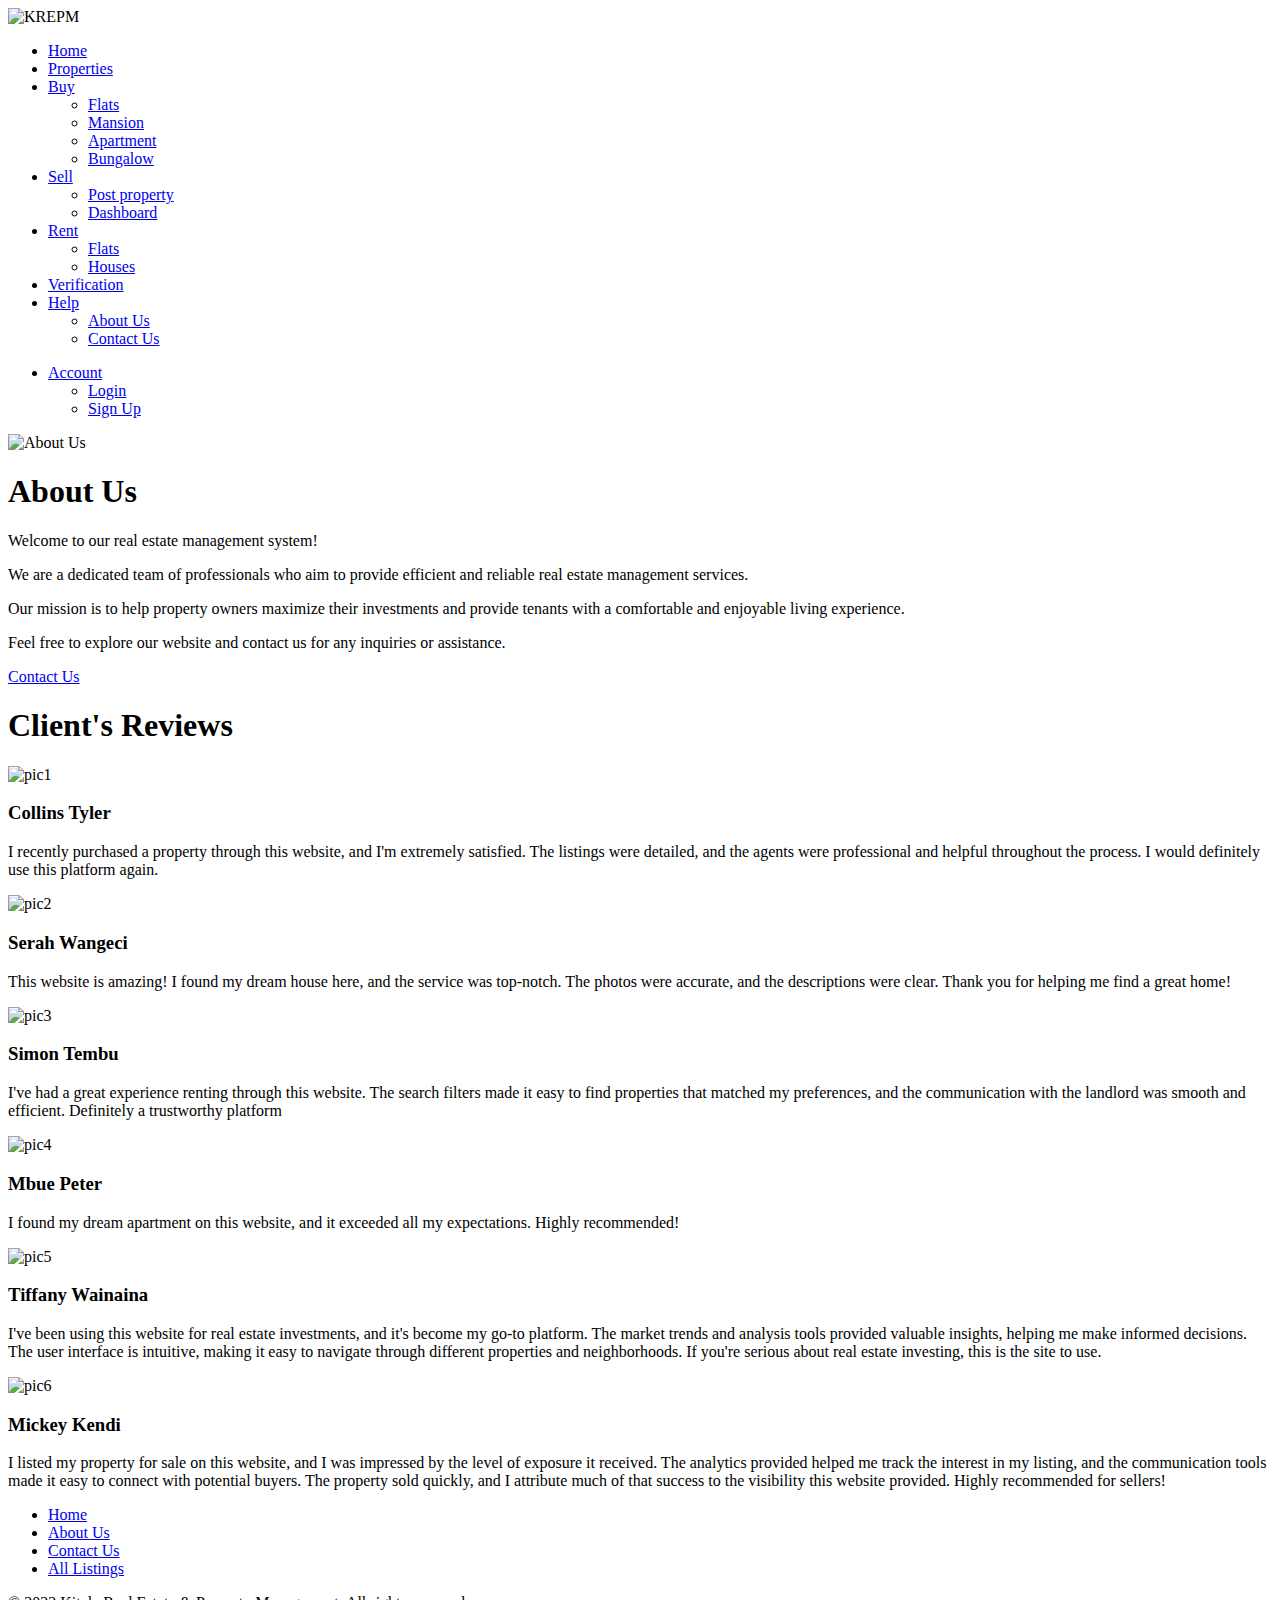
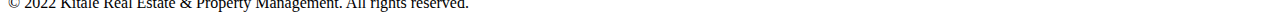
==== aboutus.html @ ba2c6ec8 "patch-1" ====
<!DOCTYPE html>
<html lang="en">
<head>
  <meta charset="UTF-8">
  <meta name="viewport" content="width=device-width, initial-scale=1.0">
  <title>About Us</title>
  <!--css link-->
  <link rel="stylesheet" type="text/css" href="/Web Development/KREPM/css/style1.css">
  <!--link for icons styles-->
  <link rel="stylesheet" href="https://unicons.iconscout.com/release/v4.0.8/css/line.css">
</head>
<body>
    <header>
        <nav>
            <div class="logo">
                <img src="/Web Development/KREPM/images/logo.png" alt="KREPM">
            </div>
            <ul>
                <li><a href="home.html"><i class="uil uil-estate"></i>Home </a></li>
                <li><a href="properties.html"><i class="uil uil-building"></i>Properties </a></li>
                <li><a href="#">Buy <i class="uil uil-angle-down"></i></a>
                    <ul>
                        <li><a href="#">Flats</a></li>
                        <li><a href="#">Mansion</a></li>
                        <li><a href="#">Apartment</a></li>
                        <li><a href="#">Bungalow</a></li>
                    </ul>
                </li>
                <li><a href="#">Sell <i class="uil uil-angle-down"></i></a>
                    <ul>
                        <li><a href="#">Post property</a></li>
                        <li><a href="#">Dashboard</a></li>
                    </ul>
                </li>
                <li><a href="#">Rent <i class="uil uil-angle-down"></i></a>
                    <ul>
                        <li><a href="#">Flats</a></li>
                        <li><a href="#">Houses</a></li>
                    </ul>
                </li>
                <li><a href="#">Verification</a></li>
                <li><a href="#">Help <i class="uil uil-angle-down"></i></a>
                    <ul>
                        <li><a href="aboutus.html">About Us</a></li>
                        <li><a href="contactus.html">Contact Us</a></li>
                    </ul>
                </li>
            </ul>
            <ul>
                <li><a href="#">Account <i class="uil uil-angle-down"></i></a>
                    <ul>
                        <li><a href="#">Login</a></li>
                        <li><a href="#">Sign Up</a></li>
                    </ul>
                </li>
            </ul>
            
        </nav>
    </header>

  <main>
    <section class="about">
        <div class="row">
            <div class="image">
                <img src="/Web Development/KREPM/images/aboutus.png" alt="About Us">
            </div>
            <div class="content">
                <h1>About Us</h1>
                <p>Welcome to our real estate management system!</p>
                <p>We are a dedicated team of professionals who aim to provide efficient and reliable real estate management services.</p>
                <p>Our mission is to help property owners maximize their investments and provide tenants with a comfortable and enjoyable living experience.</p>
                <p>Feel free to explore our website and contact us for any inquiries or assistance.</p>
                <a href="contactus.html" class="inline-btn"> Contact Us</a>
            </div>
        </div>
    </section>

    <!--Reviews section-->
    <section class="reviews">
        <h1 class="heading">Client's Reviews</h1>
        <div class="box-container">
            <div class="box">
                <div class="user">
                    <img src="/Web Development/KREPM/images/pic1.jpg" alt="pic1">
                    <div>
                        <h3>Collins Tyler </h3>
                        <div class="stars">
                            <i class="uil uil-star"></i>
                            <i class="uil uil-star"></i>
                            <i class="uil uil-star"></i>
                            <i class="uil uil-star"></i>
                            <i class="uil uil-star-half-alt"></i>
                        </div>
                    </div>
                </div>
                <p>I recently purchased a property through this website, and I'm extremely satisfied. The listings were detailed, and the agents were professional and helpful throughout the process. I would definitely use this platform again.
                </p>
            </div>
            <div class="box">
                <div class="user">
                    <img src="/Web Development/KREPM/images/pic2.jpg" alt="pic2">
                    <div>
                        <h3>Serah Wangeci </h3>
                        <div class="stars">
                            <i class="uil uil-star"></i>
                            <i class="uil uil-star"></i>
                            <i class="uil uil-star"></i>
                            <i class="uil uil-star"></i>
                            <i class="uil uil-star-half-alt"></i>
                        </div>
                    </div>
                </div>
                <p>This website is amazing! I found my dream house here, and the service was top-notch. The photos were accurate, and the descriptions were clear. Thank you for helping me find a great home!
                </p>
            </div>
            <div class="box">
                <div class="user">
                    <img src="/Web Development/KREPM/images/pic3.jpg" alt="pic3">
                    <div>
                        <h3>Simon Tembu </h3>
                        <div class="stars">
                            <i class="uil uil-star"></i>
                            <i class="uil uil-star"></i>
                            <i class="uil uil-star"></i>
                            <i class="uil uil-star"></i>
                            <i class="uil uil-star-half-alt"></i>
                        </div>
                    </div>
                </div>
                <p>I've had a great experience renting through this website. The search filters made it easy to find properties that matched my preferences, and the communication with the landlord was smooth and efficient. Definitely a trustworthy platform
                </p>
            </div>
            <div class="box">
                <div class="user">
                    <img src="/Web Development/KREPM/images/pic4.png" alt="pic4">
                    <div>
                        <h3>Mbue Peter </h3>
                        <div class="stars">
                            <i class="uil uil-star"></i>
                            <i class="uil uil-star"></i>
                            <i class="uil uil-star"></i>
                            <i class="uil uil-star"></i>
                            <i class="uil uil-star-half-alt"></i>
                        </div>
                    </div>
                </div>
                <p>I found my dream apartment on this website, and it exceeded all my expectations. Highly recommended!
                </p>
            </div>
            <div class="box">
                <div class="user">
                    <img src="/Web Development/KREPM/images/pic5.jpg" alt="pic5">
                    <div>
                        <h3>Tiffany Wainaina </h3>
                        <div class="stars">
                            <i class="uil uil-star"></i>
                            <i class="uil uil-star"></i>
                            <i class="uil uil-star"></i>
                            <i class="uil uil-star"></i>
                            <i class="uil uil-star-half-alt"></i>
                        </div>
                    </div>
                </div>
                <p>I've been using this website for real estate investments, and it's become my go-to platform. The market trends and analysis tools provided valuable insights, helping me make informed decisions. The user interface is intuitive, making it easy to navigate through different properties and neighborhoods. If you're serious about real estate investing, this is the site to use.
                </p>
            </div>
            <div class="box">
                <div class="user">
                    <img src="/Web Development/KREPM/images/pic6.jpg" alt="pic6">
                    <div>
                        <h3>Mickey Kendi </h3>
                        <div class="stars">
                            <i class="uil uil-star"></i>
                            <i class="uil uil-star"></i>
                            <i class="uil uil-star"></i>
                            <i class="uil uil-star"></i>
                            <i class="uil uil-star-half-alt"></i>
                        </div>
                    </div>
                </div>
                <p>I listed my property for sale on this website, and I was impressed by the level of exposure it received. The analytics provided helped me track the interest in my listing, and the communication tools made it easy to connect with potential buyers. The property sold quickly, and I attribute much of that success to the visibility this website provided. Highly recommended for sellers!
                </p>
            </div>
        </div>
    </section>
  </main>

  <footer>
    <!-- Add your footer content here -->
    <footer>
        <ul class="footer-links">
            <li><a href="home.html">Home</a></li>
            <li><a href="aboutus.html">About Us</a></li>
            <li><a href="contactus.html">Contact Us</a></li>
            <li><a href="#">All Listings</a></li>
        </ul>
        <p>&copy; 2022 Kitale Real Estate & Property Management. All rights reserved.</p>
    </footer>
  </footer>
</body>
</html>
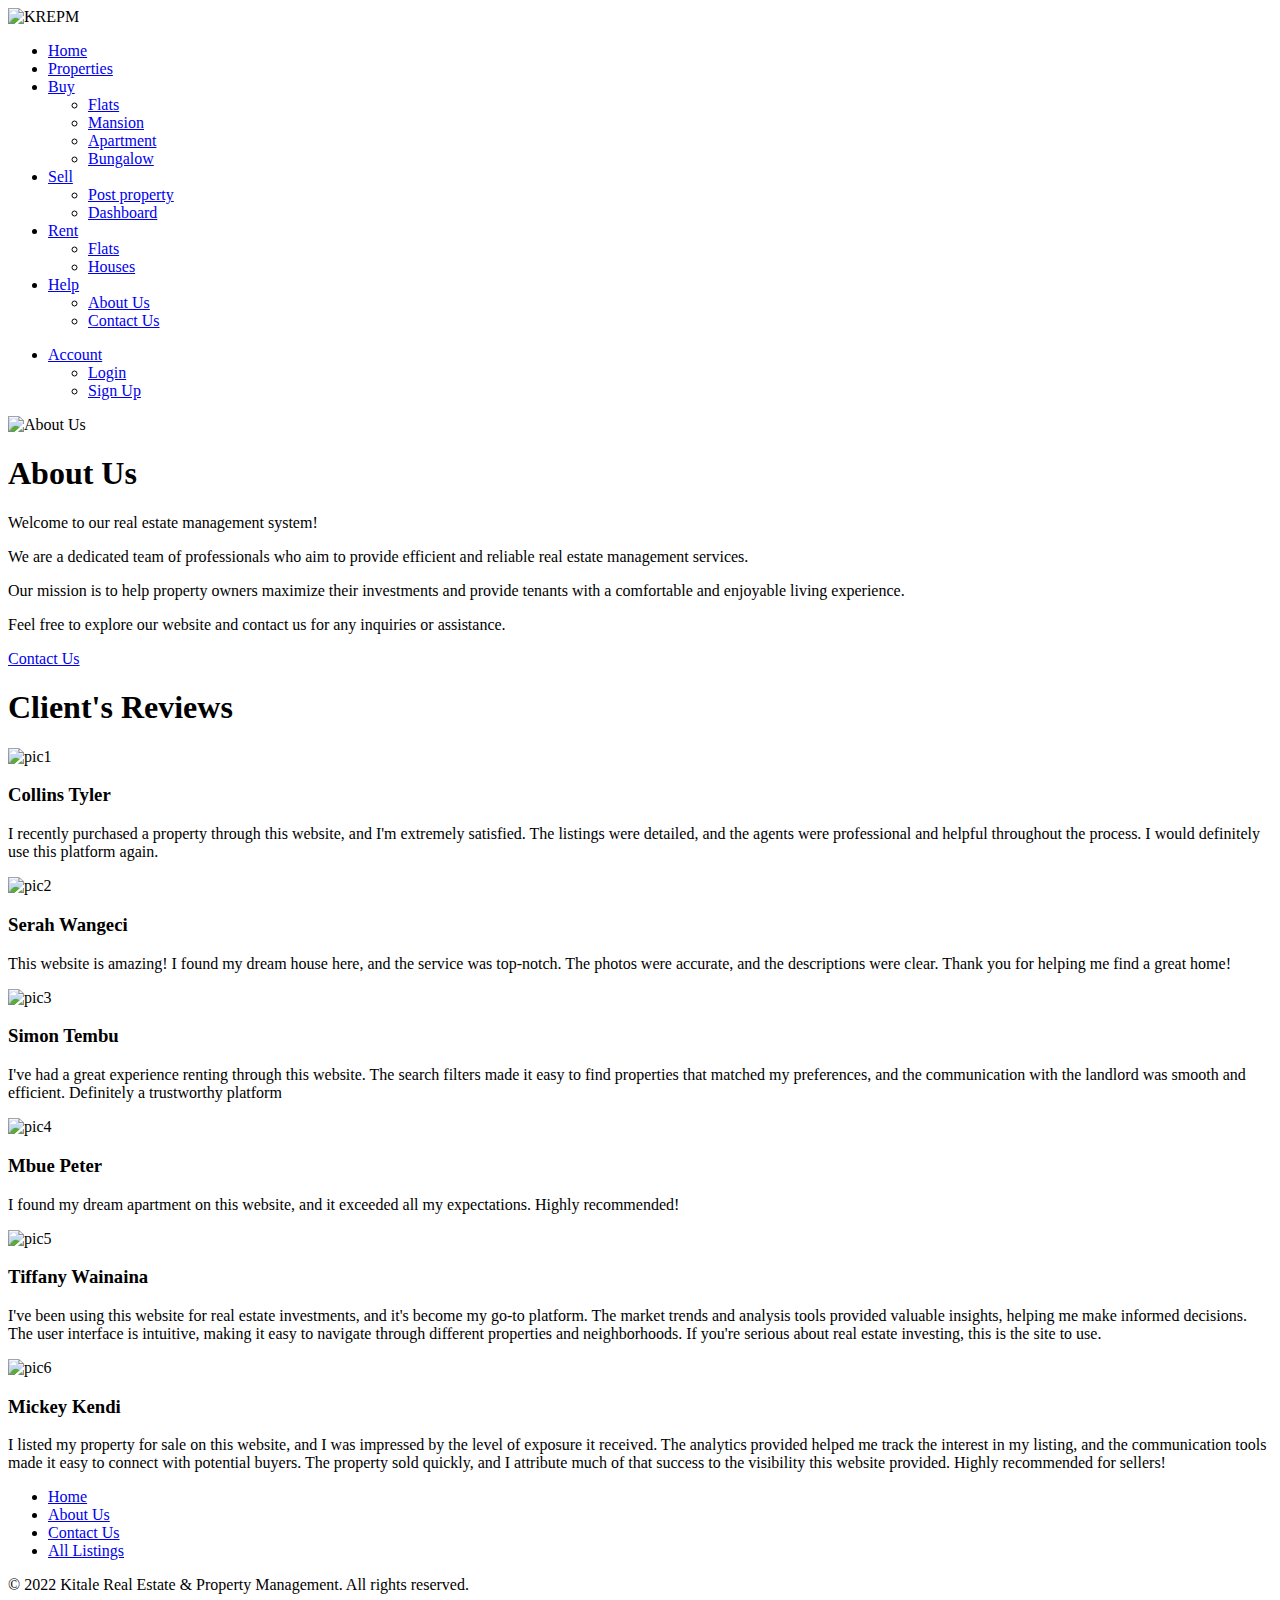
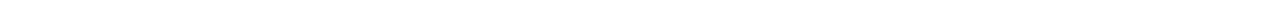
==== commit bdc034ab: "patch-2" ====
--- a/aboutus.html
+++ b/aboutus.html
@@ -39,7 +39,6 @@
                         <li><a href="#">Houses</a></li>
                     </ul>
                 </li>
-                <li><a href="#">Verification</a></li>
                 <li><a href="#">Help <i class="uil uil-angle-down"></i></a>
                     <ul>
                         <li><a href="aboutus.html">About Us</a></li>
@@ -50,8 +49,8 @@
             <ul>
                 <li><a href="#">Account <i class="uil uil-angle-down"></i></a>
                     <ul>
-                        <li><a href="#">Login</a></li>
-                        <li><a href="#">Sign Up</a></li>
+                        <li><a href="signin.html">Login</a></li>
+                        <li><a href="signup.html">Sign Up</a></li>
                     </ul>
                 </li>
             </ul>
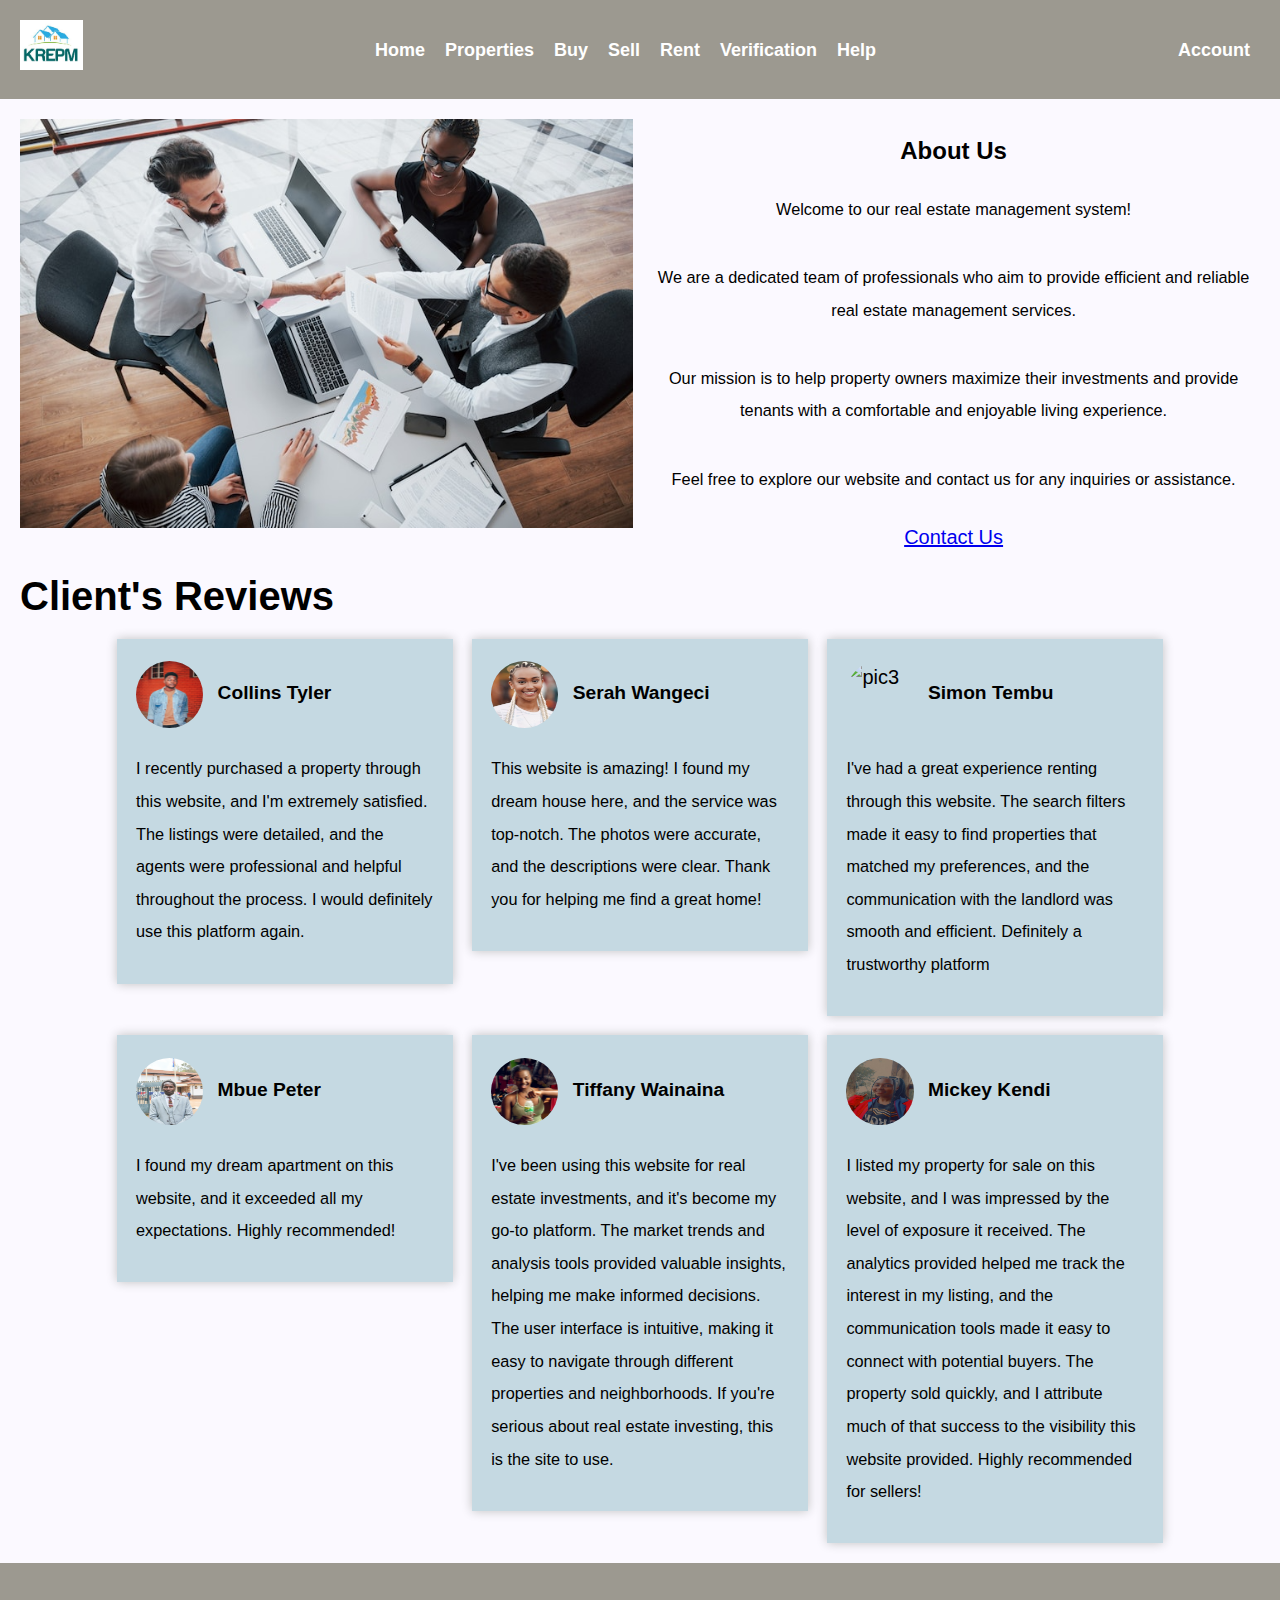
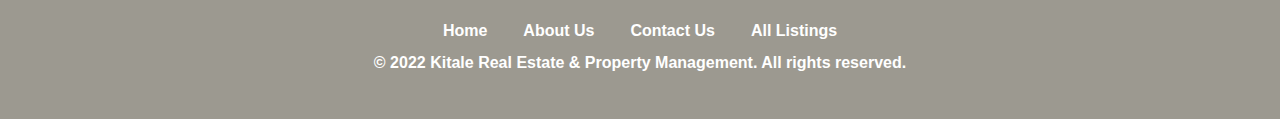
==== commit 3b7abb25: "Modified the properties page and added the buy page" ====
--- a/aboutus.html
+++ b/aboutus.html
@@ -6,7 +6,7 @@
   <meta name="viewport" content="width=device-width, initial-scale=1.0">
   <title>About Us</title>
   <!--css link-->
-  <link rel="stylesheet" type="text/css" href="/Web Development/KREPM/css/style1.css">
+  <link rel="stylesheet" type="text/css" href="./css/style1.css">
   <!--link for icons styles-->
   <link rel="stylesheet" href="https://unicons.iconscout.com/release/v4.0.8/css/line.css">
 </head>
@@ -14,10 +14,10 @@
     <header>
         <nav>
             <div class="logo">
-                <img src="/Web Development/KREPM/images/logo.png" alt="KREPM">
+                <img src="./images/logo.png" alt="KREPM">
             </div>
             <ul>
-                <li><a href="home.html"><i class="uil uil-estate"></i>Home </a></li>
+                <li><a href="index.html"><i class="uil uil-estate"></i>Home </a></li>
                 <li><a href="properties.html"><i class="uil uil-building"></i>Properties </a></li>
                 <li><a href="#">Buy <i class="uil uil-angle-down"></i></a>
                     <ul>
@@ -39,6 +39,7 @@
                         <li><a href="#">Houses</a></li>
                     </ul>
                 </li>
+                <li><a href="#">Verification</a></li>
                 <li><a href="#">Help <i class="uil uil-angle-down"></i></a>
                     <ul>
                         <li><a href="aboutus.html">About Us</a></li>
@@ -49,8 +50,8 @@
             <ul>
                 <li><a href="#">Account <i class="uil uil-angle-down"></i></a>
                     <ul>
-                        <li><a href="signin.html">Login</a></li>
-                        <li><a href="signup.html">Sign Up</a></li>
+                        <li><a href="#">Login</a></li>
+                        <li><a href="#">Sign Up</a></li>
                     </ul>
                 </li>
             </ul>
@@ -62,7 +63,7 @@
     <section class="about">
         <div class="row">
             <div class="image">
-                <img src="/Web Development/KREPM/images/aboutus.png" alt="About Us">
+                <img src="./images/aboutus.png" alt="About Us">
             </div>
             <div class="content">
                 <h1>About Us</h1>
@@ -81,7 +82,7 @@
         <div class="box-container">
             <div class="box">
                 <div class="user">
-                    <img src="/Web Development/KREPM/images/pic1.jpg" alt="pic1">
+                    <img src="./images/pic1.jpg" alt="pic1">
                     <div>
                         <h3>Collins Tyler </h3>
                         <div class="stars">
@@ -98,7 +99,7 @@
             </div>
             <div class="box">
                 <div class="user">
-                    <img src="/Web Development/KREPM/images/pic2.jpg" alt="pic2">
+                    <img src="./images/pic2.jpg" alt="pic2">
                     <div>
                         <h3>Serah Wangeci </h3>
                         <div class="stars">
@@ -115,7 +116,7 @@
             </div>
             <div class="box">
                 <div class="user">
-                    <img src="/Web Development/KREPM/images/pic3.jpg" alt="pic3">
+                    <img src="./images/pic3.jpg" alt="pic3">
                     <div>
                         <h3>Simon Tembu </h3>
                         <div class="stars">
@@ -132,7 +133,7 @@
             </div>
             <div class="box">
                 <div class="user">
-                    <img src="/Web Development/KREPM/images/pic4.png" alt="pic4">
+                    <img src="./images/pic4.png" alt="pic4">
                     <div>
                         <h3>Mbue Peter </h3>
                         <div class="stars">
@@ -149,7 +150,7 @@
             </div>
             <div class="box">
                 <div class="user">
-                    <img src="/Web Development/KREPM/images/pic5.jpg" alt="pic5">
+                    <img src="./images/pic5.jpg" alt="pic5">
                     <div>
                         <h3>Tiffany Wainaina </h3>
                         <div class="stars">
@@ -166,7 +167,7 @@
             </div>
             <div class="box">
                 <div class="user">
-                    <img src="/Web Development/KREPM/images/pic6.jpg" alt="pic6">
+                    <img src="./images/pic6.jpg" alt="pic6">
                     <div>
                         <h3>Mickey Kendi </h3>
                         <div class="stars">
@@ -189,7 +190,7 @@
     <!-- Add your footer content here -->
     <footer>
         <ul class="footer-links">
-            <li><a href="home.html">Home</a></li>
+            <li><a href="index.html">Home</a></li>
             <li><a href="aboutus.html">About Us</a></li>
             <li><a href="contactus.html">Contact Us</a></li>
             <li><a href="#">All Listings</a></li>
--- a/css/style1.css
+++ b/css/style1.css
@@ -0,0 +1,240 @@
+html{
+    font-size: 60%;
+    overflow-x: hidden;
+    scroll-behavior: smooth;
+    scroll-padding-top: 5rem;
+}
+body{
+    display: flex;
+    background-color: #FBF9FF;
+    flex-direction: column;
+    font-family: Arial, Helvetica, sans-serif;
+    font-size: 20px;
+    line-height: 1.6em;
+    margin: 0;
+    padding: 0;
+    color: black;
+}
+html, body {
+    min-height: 100%;
+}
+body, ul {
+    margin: 0;
+    padding: 0;
+    list-style: none;
+    }
+    /* Header styles */
+    header {
+        position: sticky;
+        top: 0; left: 0; right: 0;
+        background-color: #9C9990;
+        color: white;
+        padding: 20px;
+    }
+
+    .logo img {
+        height: 50px;
+    }
+    
+
+    nav {
+        display: flex;
+        justify-content: space-between;
+        align-items: center;
+    }
+
+    nav ul {
+        display: flex;
+    }
+
+    nav ul li {
+        position: relative;
+    }
+
+    nav ul li a {
+        color: white;
+        text-decoration: none;
+        padding: 10px;
+        font-size: 18px; 
+        font-weight: bold; 
+    }
+
+    nav ul li ul {
+        position: absolute;
+        top: 100%;
+        left: 0;
+        background-color: #9C9990;
+        display: none;
+    }
+
+    nav ul li:hover ul {
+        display: block;
+    }
+
+    nav ul li ul li {
+        width: 200px;
+    }
+
+    /* Main content styles */
+    main {
+        padding: 20px;
+    }
+
+    /* Footer styles */   
+    footer {
+        background-color: #9C9990;
+        position: relative;
+        color: white;
+        padding: 20px;
+        text-align: center;
+    }
+
+    footer p {
+        margin: 0;
+        font-size: 16px; 
+        font-weight: bold; 
+    }
+
+    .footer-links {
+        display: flex;
+        justify-content: center;
+        margin-top: 10px;
+    }
+
+    .footer-links a {
+        color: white;
+        text-decoration: none;
+        margin: 0 18px;
+        font-size: 16px; 
+        font-weight: bold; 
+    }
+    /* about us style */
+    .about .row{
+        display: flex;
+        flex-wrap: wrap;
+        gap: 1.5rem;
+    }
+    .about .row .image{
+        flex: 1 1 40rem;
+    }
+    .about .row .image img{
+        width: 100%;
+    }
+    .about .row .content{
+        flex: 1 1 40rem;
+        text-align: center;
+    }
+    .about .row .content h1{
+        font-size: 2.5rem;
+        color: black;
+        margin-bottom: .5rem;
+        text-transform: capitalize;
+    }
+    .about .row .content p{
+        line-height: 2;
+        padding: 1rem 0;
+        font-size: 1.7rem;
+        color:black;
+        font-family: sans-serif;
+        text-decoration: solid;
+    }
+    /* review section*/
+    .reviews .box-container{
+        display: grid;
+        grid-template-columns: repeat(auto-fit, 35rem);
+        gap: 2rem;
+        justify-content: center;
+        align-items: flex-start;
+    }
+    .reviews .box-container .box{
+        background-color: #C5D9E2;
+        padding: 2rem;
+        box-shadow: silver 0px 0px 10px 0px;
+    }
+    .reviews .box-container .box .user{
+        display: flex;
+        align-items: center;
+        gap: 1.5rem;
+        margin-bottom: 1rem;
+    }
+    .reviews .box-container .box .user img{
+        width: 7rem;
+        height: 7rem;
+        border-radius: 50%;
+    }
+    .reviews .box-container .box .user h3{
+        font-size: 2rem;
+        color: black;
+        padding-bottom: .3rem;
+    }
+    .reviews .box-container .box .user .stars i{
+        font-size:1.5rem;
+        color: red;
+    }
+    .reviews .box-container .box p{
+        line-height: 2;
+        padding-top: .5rem;
+        font-size: 1.7rem;
+        color: black;
+    }
+    /* contact us */
+    .contact .row{
+        display: flex;
+        flex-wrap: wrap;
+        gap: 1.5rem;
+        align-items: center;
+    }
+    .contact .row .image{
+        flex: 1 1 50rem;
+    }
+    .contact .row .image img{
+        width: 100%;
+    }
+    .contact .row form{
+        flex: 1 1 30rem;
+        background-color: #8AA39B;
+        box-shadow: #C5D9E2;
+        padding: 2rem;
+    }
+    .contact .row form h3{
+        padding-bottom: 1rem;
+        font-size: 2.5rem;
+        color: black;
+        text-align: center;
+        text-transform: capitalize;
+    }
+    .contact .row form .box{
+        width: 100%;
+        border: #9C9990;
+        padding: 1.4rem;
+        color: black;
+        font-size: 1.8rem;
+        margin: 1rem 0;
+    }
+    .contact .row form textarea{
+        height: 15rem;
+        resize: none;
+
+    }
+    .btn {
+        display: inline-block;
+        padding: 10px 20px;
+        background-color: #5683e3;
+        color: white;
+        text-decoration: none;
+        border: none;
+        border-radius: 4px;
+        cursor: pointer;
+        font-size: 16px;
+    }
+    
+    .btn:hover {
+        background-color: #9c59c9;
+    }
+    
+    .btn:active {
+        background-color: #9c59c9;
+    }
+    
+
+     
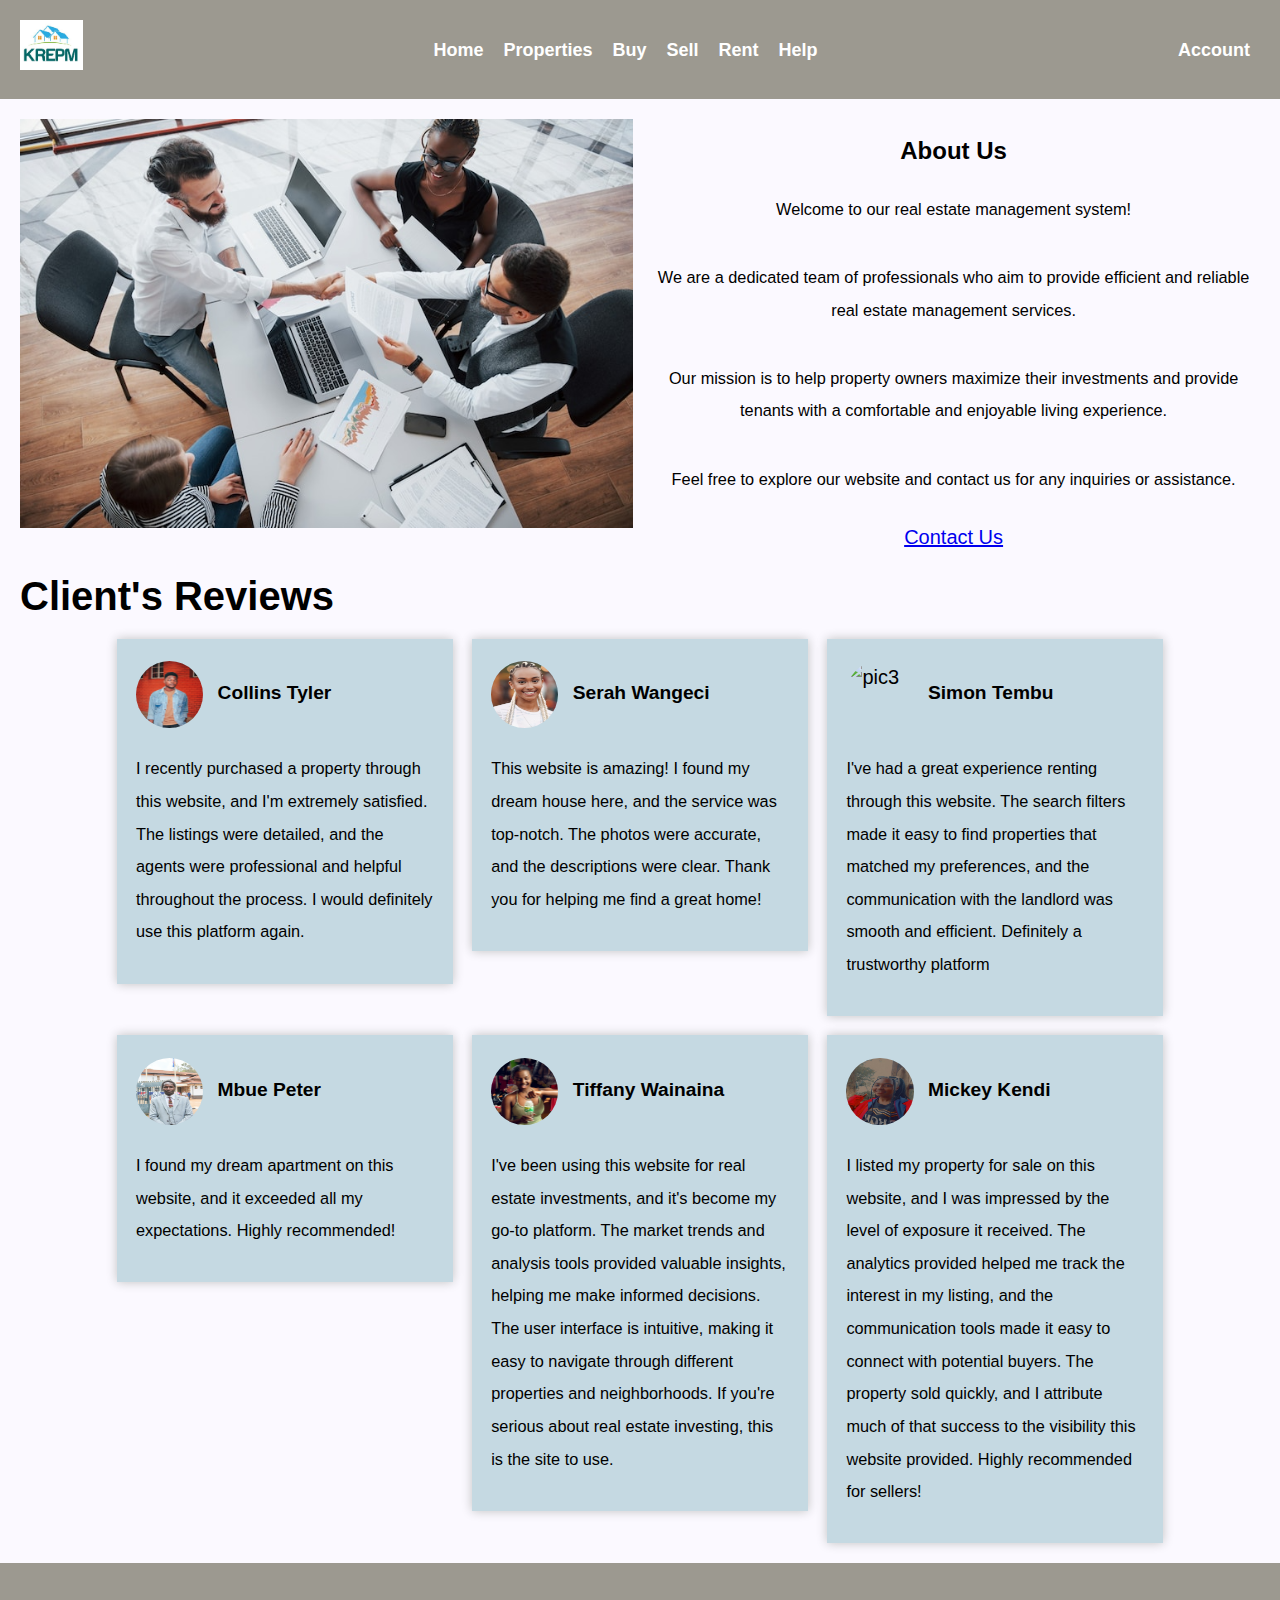
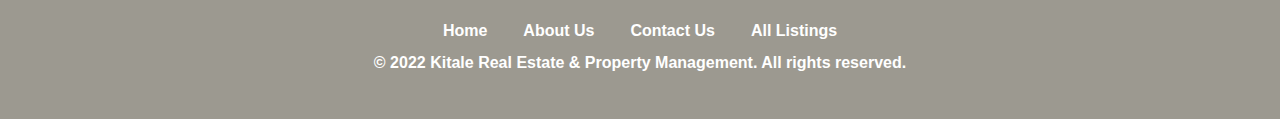
==== commit 8ca5d90a: "Merge branch 'main' into dev" ====
--- a/aboutus.html
+++ b/aboutus.html
@@ -39,7 +39,6 @@
                         <li><a href="#">Houses</a></li>
                     </ul>
                 </li>
-                <li><a href="#">Verification</a></li>
                 <li><a href="#">Help <i class="uil uil-angle-down"></i></a>
                     <ul>
                         <li><a href="aboutus.html">About Us</a></li>
@@ -50,8 +49,8 @@
             <ul>
                 <li><a href="#">Account <i class="uil uil-angle-down"></i></a>
                     <ul>
-                        <li><a href="#">Login</a></li>
-                        <li><a href="#">Sign Up</a></li>
+                        <li><a href="signin.html">Login</a></li>
+                        <li><a href="signup.html">Sign Up</a></li>
                     </ul>
                 </li>
             </ul>
